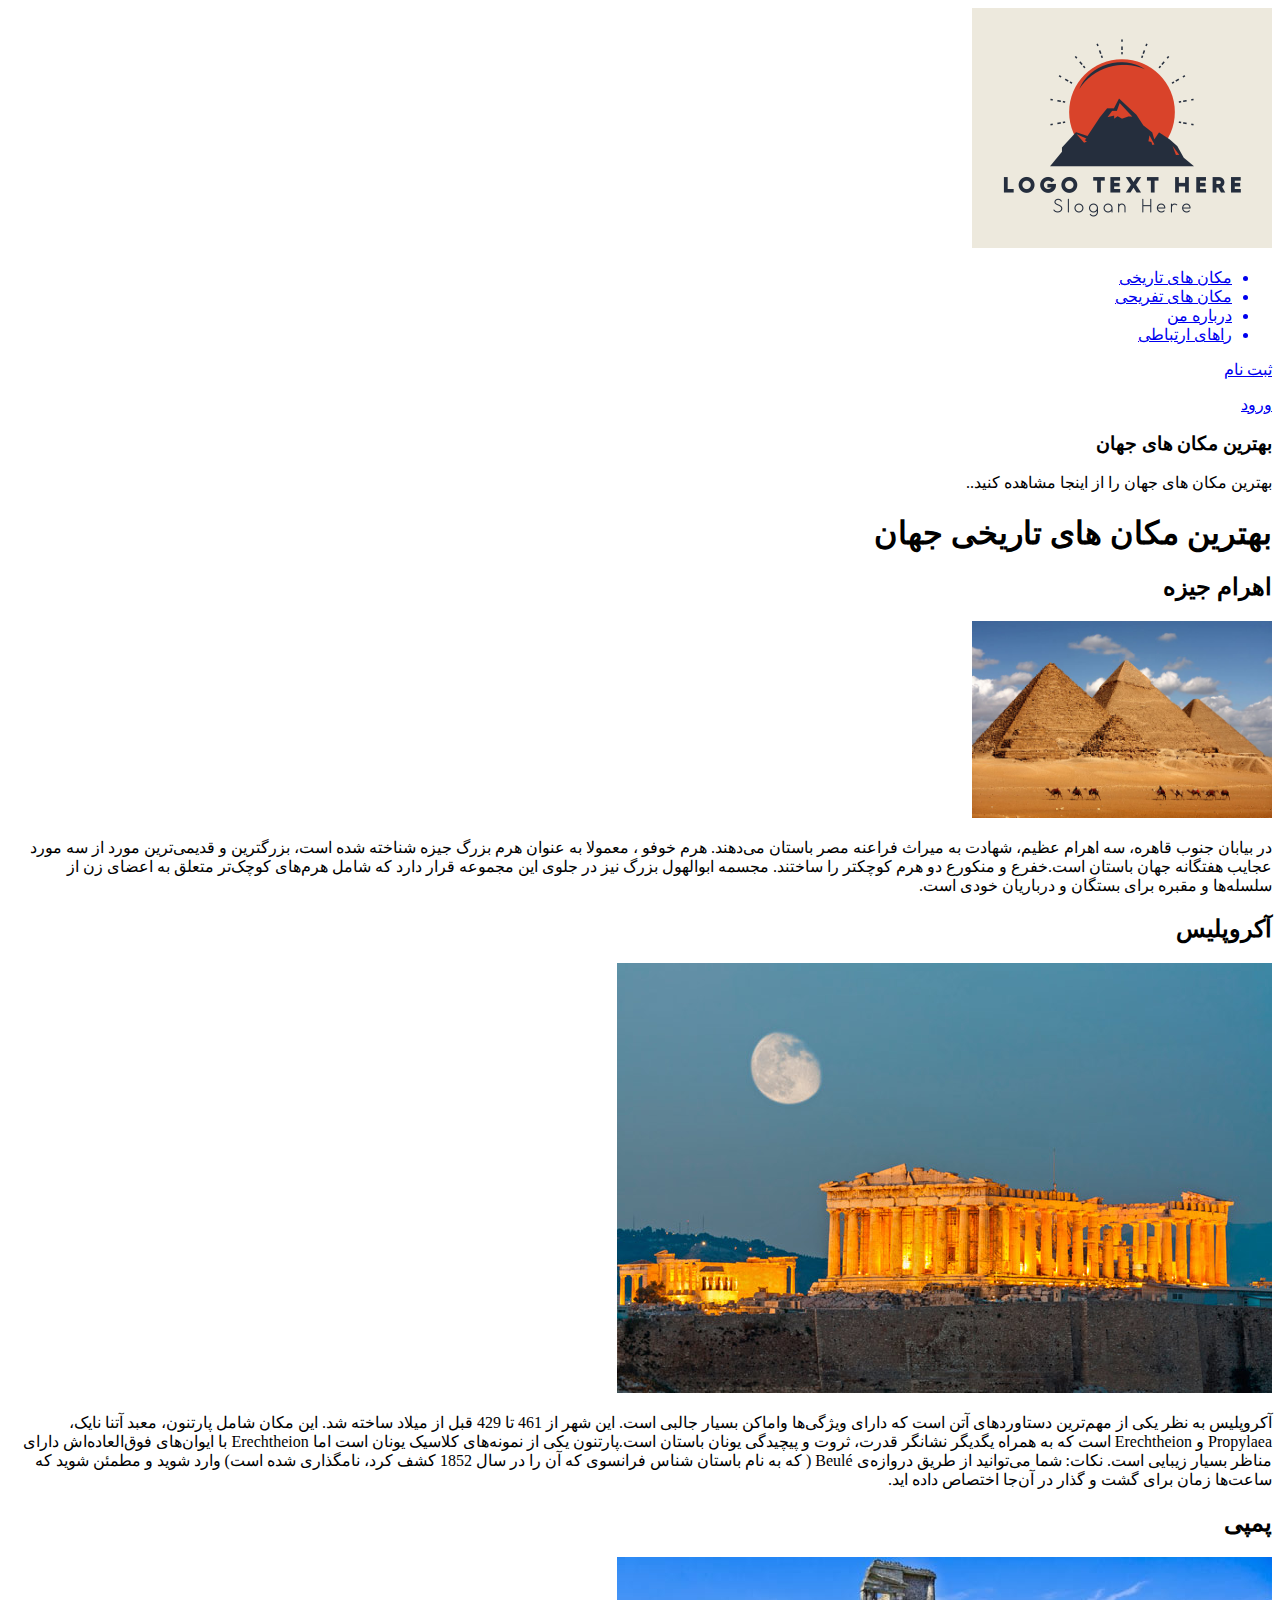
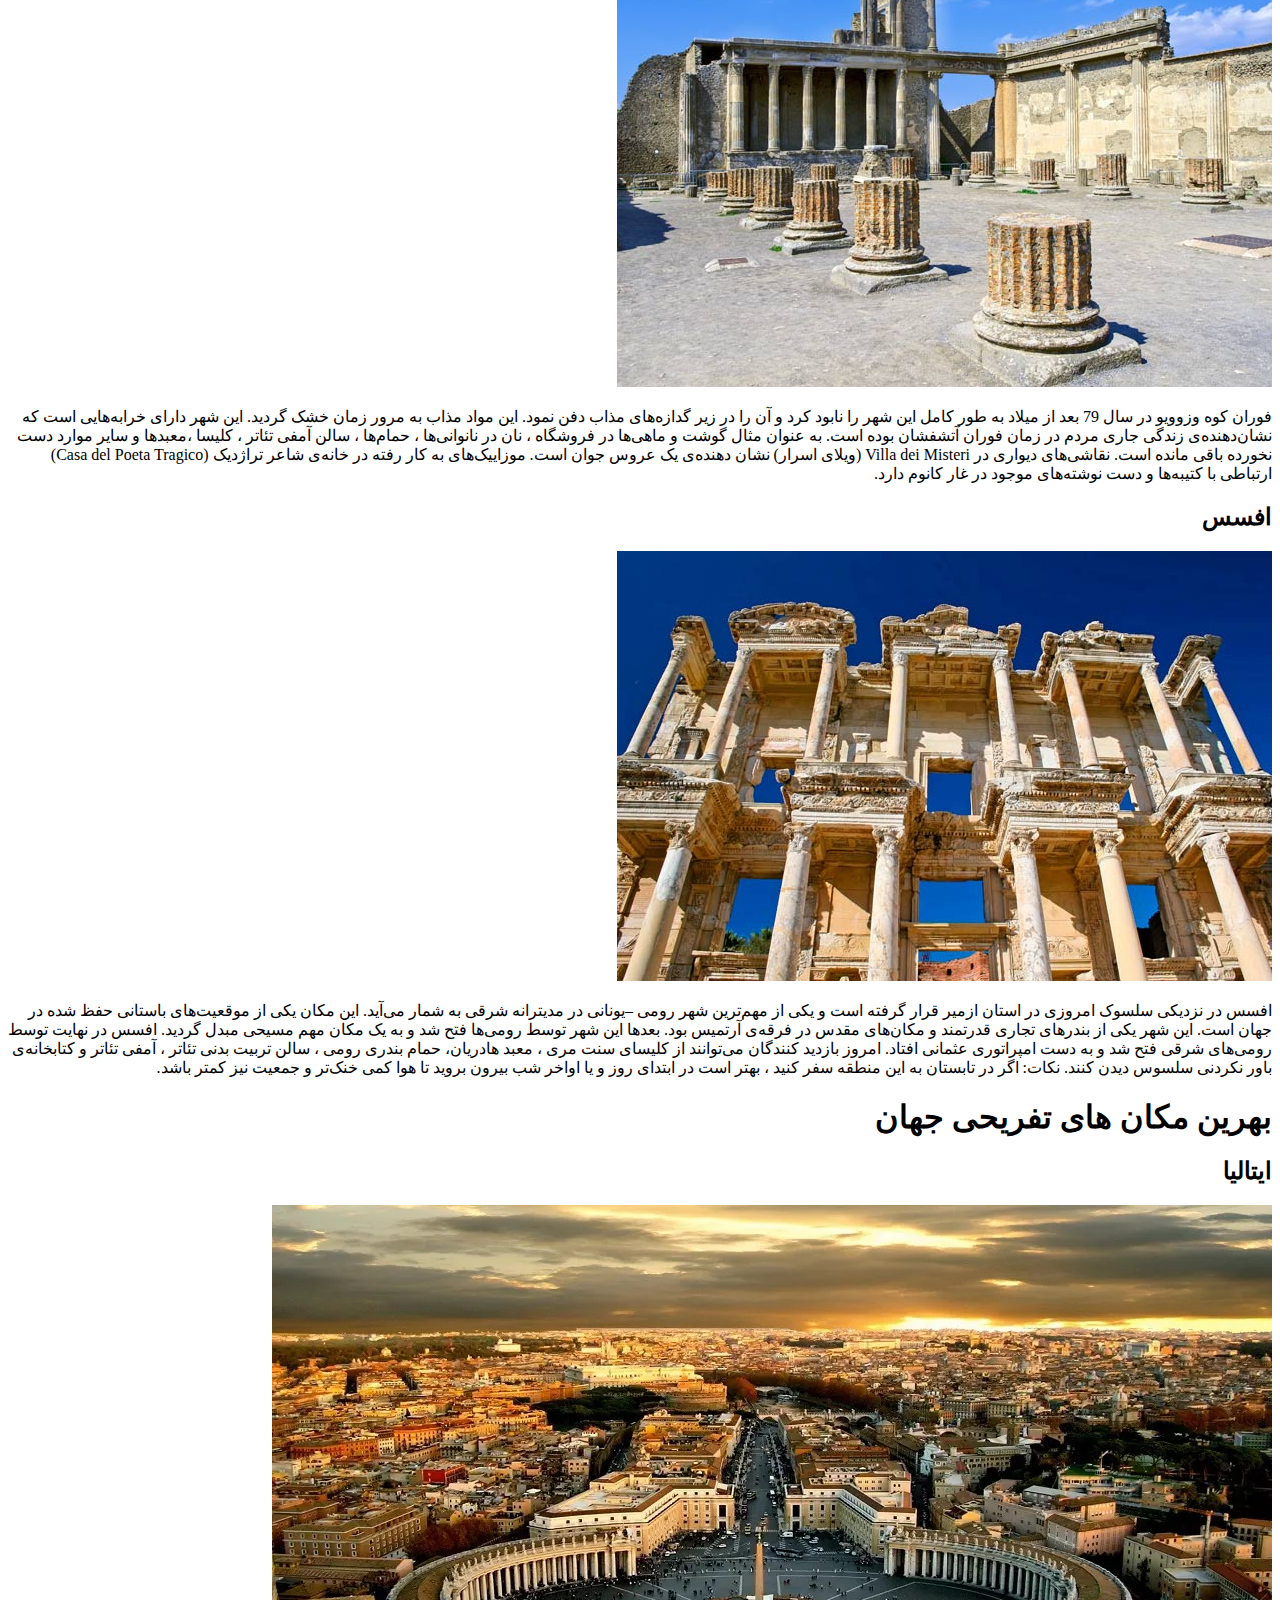
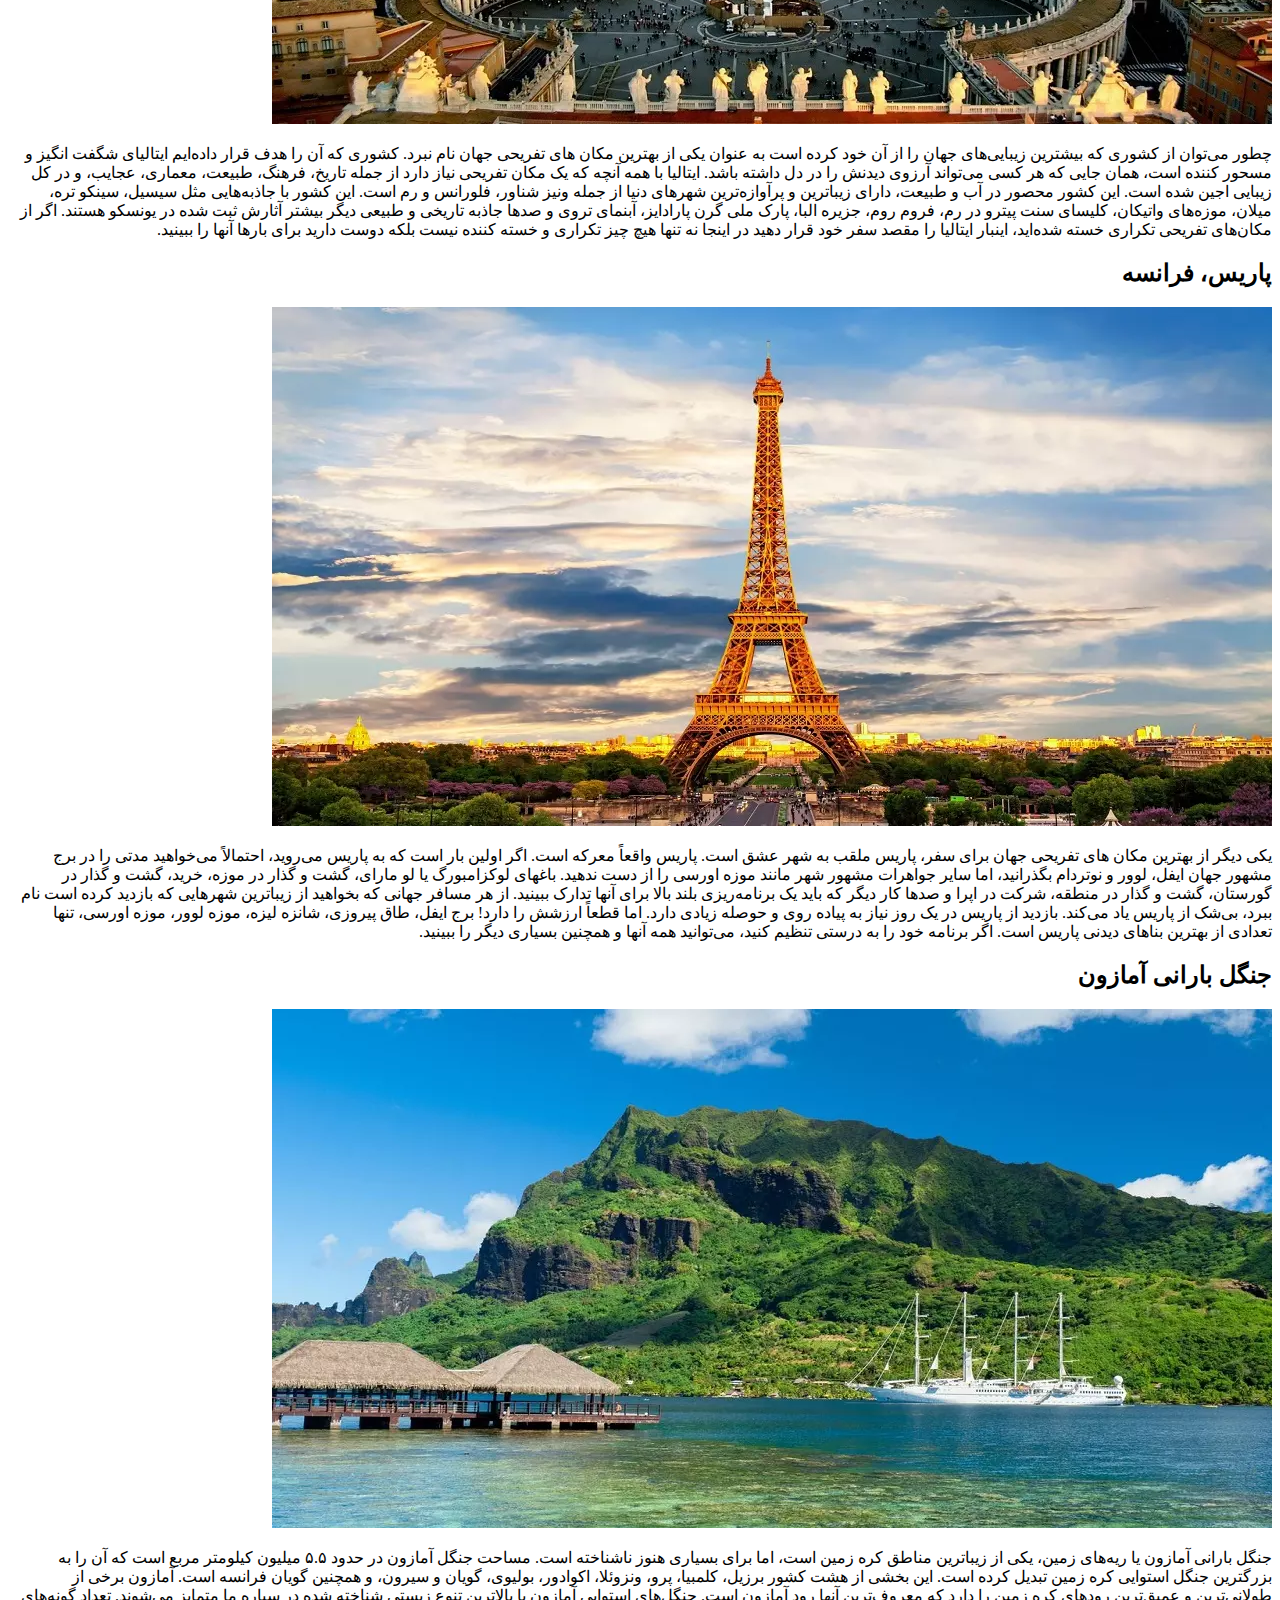
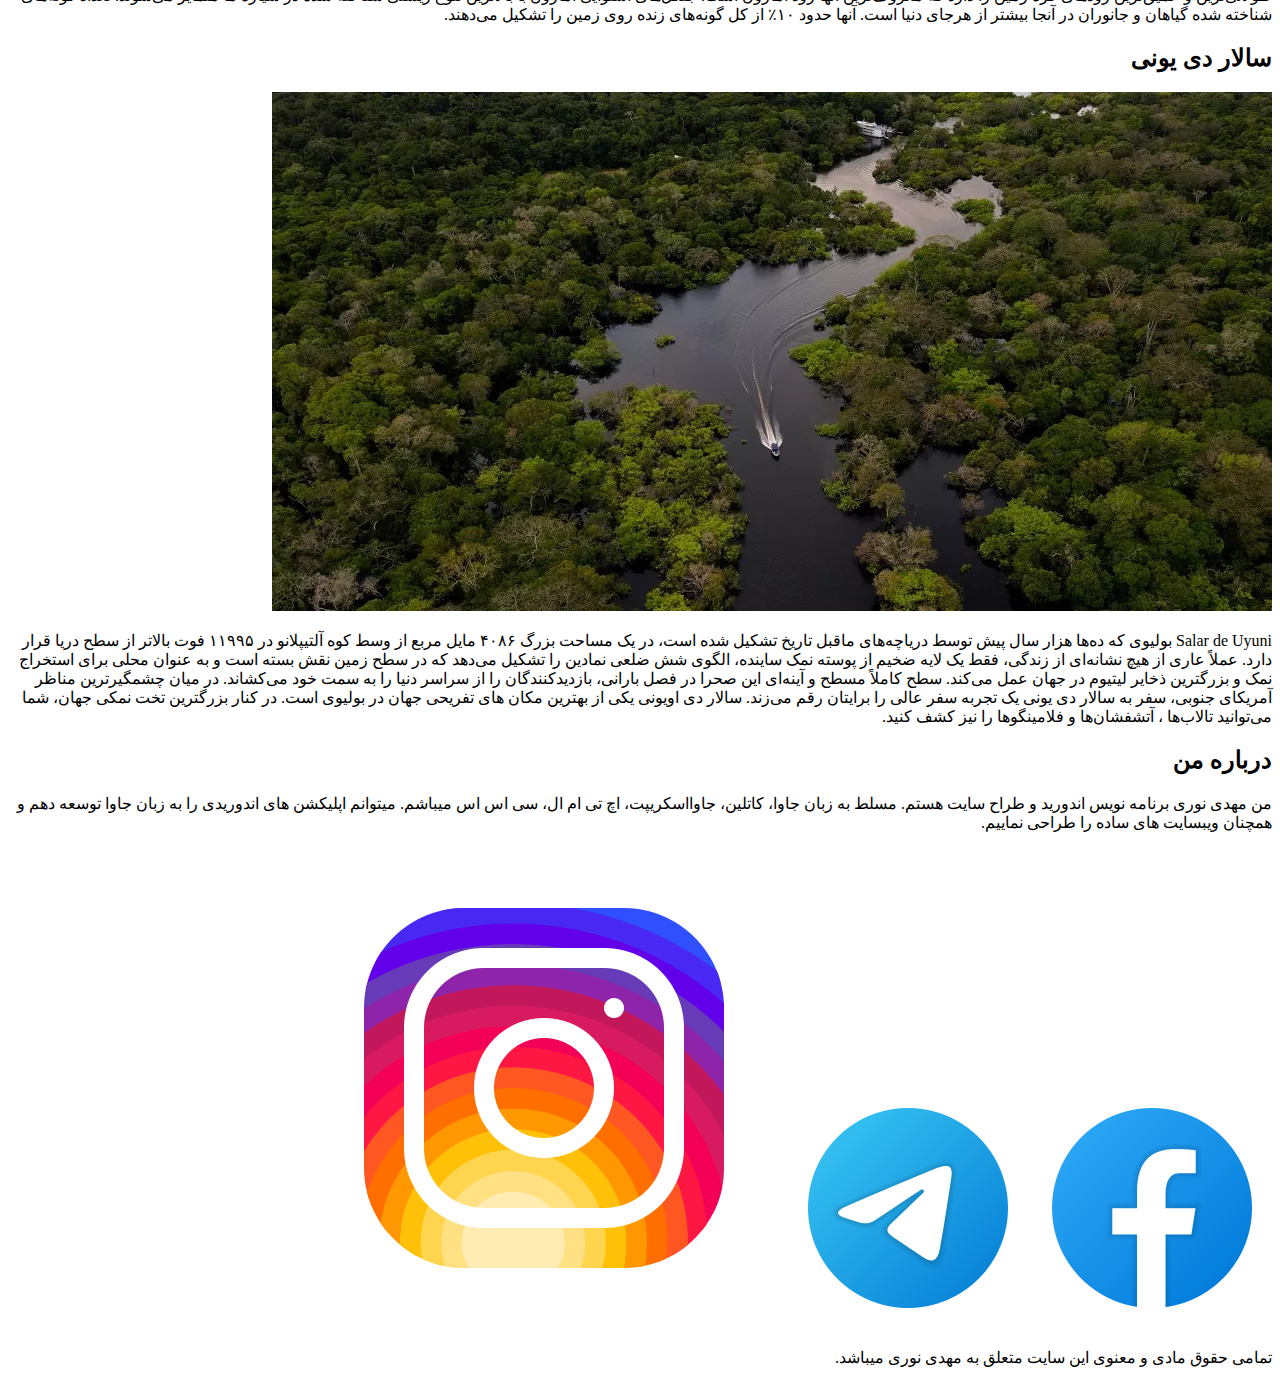
==== index.html @ 06617dd2 "Add files via upload" ====
<!DOCTYPE html>
<html dir="rtl">
<head>
    <meta charset="UTF-8">
  
    <title>گردشگری دور جهان</title>

    <link rel="stylesheet" href="styles/style.css">
</head>
<body>

    <div class="container">

            <div class="header_top">
                <div class="header_right">
                    <img class="logo" src="images/logo.png" style="background-color:#288ed9" >
                    <ul  class="menu" >
                      <a href="#tarikhi">  <li   class="item">مکان های تاریخی</li></a>
                       <a href="#tafrihi"> <li  class="item">مکان های تفریحی</li></a>
                       <a href="#aboutme"> <li   class="item">درباره من</li>   </a>
                       <a  href="#cantact"> <li class="item">راهای ارتباطی</li></a>
                    </ul>
                </div>
                <div class="header_left">
                    
                 <a  href="sign_up.html">  <p >ثبت نام</p> </a> 
                    <a href='login.html'><p class="login">ورود</p></a>
                </div>
            </div>

            <div class="header_bottom">

               
                    <h3 class="title" > بهترین مکان های جهان</h3>
                    
                    <p class="desc">بهترین مکان های جهان را از اینجا مشاهده کنید..</p>

                    </div>
              
            </div>
        </div>
        <div class="sections1">
        

            <h1 id="tarikhi" class="section_title">بهترین مکان های تاریخی جهان</h1>
            <div class="section_list">

                <div class="section_item">

                    <h2 class="place_item_title">اهرام جیزه</h2>
                    <img  class="title_image" width="300px"  src="images/giza-pyramids-egypt.jpg" alt="">
                    <p class="place_item_info">در بیابان جنوب قاهره، سه اهرام عظیم، شهادت به میراث فراعنه مصر باستان می‌دهند.

                        هرم خوفو ، معمولا به عنوان هرم بزرگ جیزه شناخته شده است، بزرگترین و قدیمی‌ترین مورد از سه مورد عجایب هفتگانه جهان باستان است.خفرع و منکورع دو هرم کوچکتر را ساختند.
                        
                        مجسمه ابوالهول بزرگ نیز در جلوی این مجموعه قرار دارد که شامل هرم‌های کوچک‌تر متعلق به اعضای زن از سلسله‌ها و مقبره برای بستگان و درباریان خودی است.</p>
                </div>
               <div class="section_item">

                    <h2 class="place_item_title">آکروپلیس</h2>
                    <img src="images/acropolis-greece.jpg">
                    <p class="place_item_info">آکروپلیس به نظر یکی از مهم‌ترین دستاوردهای آتن است که دارای ویژگی‌ها واماکن بسیار جالبی است.

                        این شهر از 461 تا 429 قبل از میلاد ساخته شد. این مکان شامل پارتنون، معبد آتنا نایک، Propylaea و Erechtheion است که به همراه یگدیگر نشانگر قدرت، ثروت و پیچیدگی یونان باستان است.پارتنون یکی از نمونه‌های کلاسیک یونان است اما Erechtheion با ایوان‌های فوق‌العاده‌اش دارای مناظر بسیار زیبایی است.
                        
                        نکات: شما می‌توانید از طریق دروازه‌ی Beulé ( که به نام باستان شناس فرانسوی که آن را در سال 1852 کشف کرد، نامگذاری شده است) وارد شوید و مطمئن شوید که ساعت‌ها زمان برای گشت و گذار در آن‌جا اختصاص داده اید.
                        
                        </p>
                </div>
                 <div class="section_item">

                    <h2 class="place_item_title">پمپی</h2>
                    <img src="images/pompeii-italy.jpg" >
                    <p class="place_item_info">فوران کوه وزوویو در سال 79 بعد از میلاد به طور کامل این شهر را نابود کرد و آن را در زیر گدازه‌های مذاب دفن نمود. این مواد مذاب به مرور زمان خشک گردید. این شهر دارای خرابه‌هایی است که نشان‌دهنده‌ی زندگی جاری مردم در زمان فوران آتشفشان بوده است. به عنوان مثال گوشت و ماهی‌ها در فروشگاه ، نان در نانوانی‌ها ، حمام‌ها ، سالن آمفی تئاتر ، کلیسا ،معبدها و سایر موارد دست نخورده باقی مانده است.

                        نقاشی‌های دیواری در Villa dei Misteri (ویلای اسرار) نشان دهنده‌ی یک عروس جوان است. موزاییک‌های به کار رفته در خانه‌ی شاعر تراژدیک (Casa del Poeta Tragico) ارتباطی با کتیبه‌ها و دست نوشته‌های موجود در غار کانوم دارد.</p>        </div>
                 <div class="section_item">

                    <h2 class="place_item_title">افسس</h2>
                    <img src="images/ephesus-turkey.jpg" >
                    <p class="place_item_info">افسس در نزدیکی سلسوک امروزی در استان ازمیر قرار گرفته است و یکی از مهم‌ترین شهر رومی –یونانی در مدیترانه شرقی به شمار می‌آید.

                        این مکان یکی از موقعیت‌های باستانی حفظ شده در جهان است. این شهر یکی از بندر‌های تجاری قدرتمند و مکان‌های مقدس در فرقه‌ی آرتمیس بود. بعدها این شهر توسط رومی‌ها فتح شد و به یک مکان مهم مسیحی مبدل گردید.
                        
                        افسس در نهایت توسط رومی‌های شرقی فتح شد و به دست امپراتوری عثمانی افتاد. امروز بازدید کنندگان می‌توانند از کلیسای سنت مری ، معبد هادریان، حمام بندری رومی ، سالن تربیت بدنی تئاتر ، آمفی تئاتر و کتابخانه‌ی باور نکردنی سلسوس دیدن کنند.
                        
                        نکات: اگر در تابستان به این منطقه سفر کنید ، بهتر است در ابتدای روز و یا اواخر شب بیرون بروید تا هوا کمی خنک‌تر و جمعیت نیز کمتر باشد.</p>
                </div>
              

            </div>
        </div>

        
        <div id="tafrihi" class="sections2" >
        

            <h1 class="section_title">بهرین مکان های تفریحی جهان</h1> 
            <div class="section_list">

                <div class="section_item">

                    <h2 class="place_item_title">ایتالیا</h2>
                    <img  class="title_image" src="images/italia.jpg" >
                    <p class="place_item_info">چطور می‌توان از کشوری که بیشترین زیبایی‌های جهان را از آن خود کرده است به عنوان یکی از بهترین مکان های تفریحی جهان نام نبرد. کشوری که آن را هدف قرار داده‌ایم ایتالیای شگفت انگیز و مسحور کننده است، همان جایی که هر کسی می‌تواند آرزوی دیدنش را در دل داشته باشد. ایتالیا با همه آنچه که یک مکان تفریحی نیاز دارد از جمله تاریخ، فرهنگ، طبیعت، معماری، عجایب، و در کل زیبایی‌ اجین شده است.

                        این کشور محصور در آب و طبیعت، دارای زیباترین و پرآوازه‌ترین شهرهای دنیا از جمله ونیز شناور، فلورانس و رم است. این کشور با جاذبه‌هایی مثل سیسیل، سینکو تره، میلان، موزه‌های واتیکان، کلیسای سنت پیترو در رم، فروم روم، جزیره البا، پارک ملی گرن پارادایز، آبنمای تروی و صدها جاذبه تاریخی و طبیعی دیگر بیشتر آثارش ثبت شده در یونسکو هستند. اگر از مکان‌های تفریحی تکراری خسته شده‌اید، اینبار ایتالیا را مقصد سفر خود قرار دهید در اینجا نه تنها هیچ چیز تکراری و خسته کننده نیست بلکه دوست دارید برای بارها آنها را ببینید.</p>
                </div>
               <div class="section_item">

                    <h2 class="place_item_title">پاریس، فرانسه</h2>
                    <img src="images/eiffel-tower-in-paris.jpg" alt="">
                    <p class="place_item_info">یکی دیگر از بهترین مکان های تفریحی جهان برای سفر، پاریس ملقب به شهر عشق است. پاریس واقعاً معرکه است. اگر اولین بار است که به پاریس می‌روید، احتمالاً می‌خواهید مدتی را در برج مشهور جهان ایفل، لوور و نوتردام بگذرانید، اما سایر جواهرات مشهور شهر مانند موزه اورسی را از دست ندهید. باغهای لوکزامبورگ یا لو مارای، گشت و گذار در موزه، خرید، گشت و گذار در گورستان، گشت و گذار در منطقه، شرکت در اپرا و صدها کار دیگر که باید یک برنامه‌ریزی بلند بالا برای آنها تدارک ببینید.

                        از هر مسافر جهانی که بخواهید از زیباترین شهرهایی که بازدید کرده است نام ببرد، بی‌شک از پاریس یاد می‌کند. بازدید از پاریس در یک روز نیاز به پیاده روی و حوصله زیادی دارد. اما قطعاً ارزشش را دارد! برج ایفل، طاق پیروزی، شانزه لیزه، موزه لوور، موزه اورسی، تنها تعدادی از بهترین بناهای دیدنی پاریس است. اگر برنامه خود را به درستی تنظیم کنید، می‌توانید همه آنها و همچنین بسیاری دیگر را ببینید.</p>
                </div>
                 <div class="section_item">

                    <h2 class="place_item_title">جنگل بارانی آمازون</h2>
                    <img src="images/amazon.jpg" alt="">
                    <p class="place_item_info">جنگل‌ بارانی آمازون یا ریه‌های زمین، یکی از زیباترین مناطق کره زمین است، اما برای بسیاری هنوز ناشناخته است. مساحت جنگل آمازون در حدود ۵.۵ میلیون کیلومتر مربع است که آن را به بزرگترین جنگل استوایی کره زمین تبدیل کرده است. این بخشی از هشت کشور برزیل، کلمبیا، پرو، ونزوئلا، اکوادور، بولیوی، گویان و سیرون، و همچنین گویان فرانسه است.

                        آمازون برخی از طولانی‌ترین و عمیق‌ترین رودهای کره زمین را دارد که معروف‌ترین آنها رود آمازون است. جنگل‌های استوایی آمازون با بالاترین تنوع زیستی شناخته شده در سیاره ما متمایز می‌شوند. تعداد گونه‌های شناخته شده گیاهان و جانوران در آنجا بیشتر از هرجای دنیا است. آنها حدود ۱۰٪ از کل گونه‌های زنده روی زمین را تشکیل می‌دهند.</p>
                </div>
                 <div class="section_item">

                    <h2 class="place_item_title">سالار دی یونی</h2>
                    <img src="images/duni.jpg" alt="">
                    <p class="place_item_info">Salar de Uyuni بولیوی که ده‌ها هزار سال پیش توسط دریاچه‌های ماقبل تاریخ تشکیل شده است، در یک مساحت بزرگ ۴۰۸۶ مایل مربع از وسط کوه آلتیپلانو در ۱۱۹۹۵ فوت بالاتر از سطح دریا قرار دارد. عملاً عاری از هیچ نشانه‌ای از زندگی، فقط یک لایه ضخیم از پوسته نمک ساینده، الگوی شش ضلعی نمادین را تشکیل می‌دهد که در سطح زمین نقش بسته است و به عنوان محلی برای استخراج نمک و بزرگترین ذخایر لیتیوم در جهان عمل می‌کند.

                        سطح کاملاً مسطح و آینه‌ای این صحرا در فصل بارانی، بازدیدکنندگان را از سراسر دنیا را به سمت خود می‌کشاند. در میان چشمگیرترین مناظر آمریکای جنوبی، سفر به سالار دی یونی یک تجربه سفر عالی را برایتان رقم می‌زند. سالار دی اویونی  یکی از بهترین مکان های تفریحی جهان در بولیوی است. در کنار بزرگترین تخت نمکی جهان، شما می‌توانید تالاب‌ها ، آتشفشان‌ها و فلامینگوها را نیز کشف کنید.</p>
                </div>
            

            </div>
        </div>


        <div id="aboutme" class="about">

            <div class="circle">
                <h2 id="about">
                    درباره من
                </h2>
                <p class="about-text">
                  
                    من مهدی نوری برنامه نویس اندورید و طراح سایت هستم. 
                    مسلط به زبان جاوا، کاتلین، جاوااسکریپت، اچ تی ام ال، سی اس اس میباشم.
                    میتوانم اپلیکشن های اندوریدی را به زبان جاوا توسعه دهم و همچنان ویبسایت های ساده را طراحی نماییم.


                </p>
            </div>
            </div>
            <div class="footer">
            
                <div id="cantact" class="container-media">
            
                    <img class="img-media" src="images/facebook.png" alt="">
                    <img class="img-media" src="images/telegram.png" alt="">
                    <img class="img-media" src="images/instagram.png" alt="">
            
                </div>
            
                <p> تمامی حقوق مادی و معنوی این سایت متعلق به مهدی نوری میباشد.</p>
            </div>
    
</body>
</html>
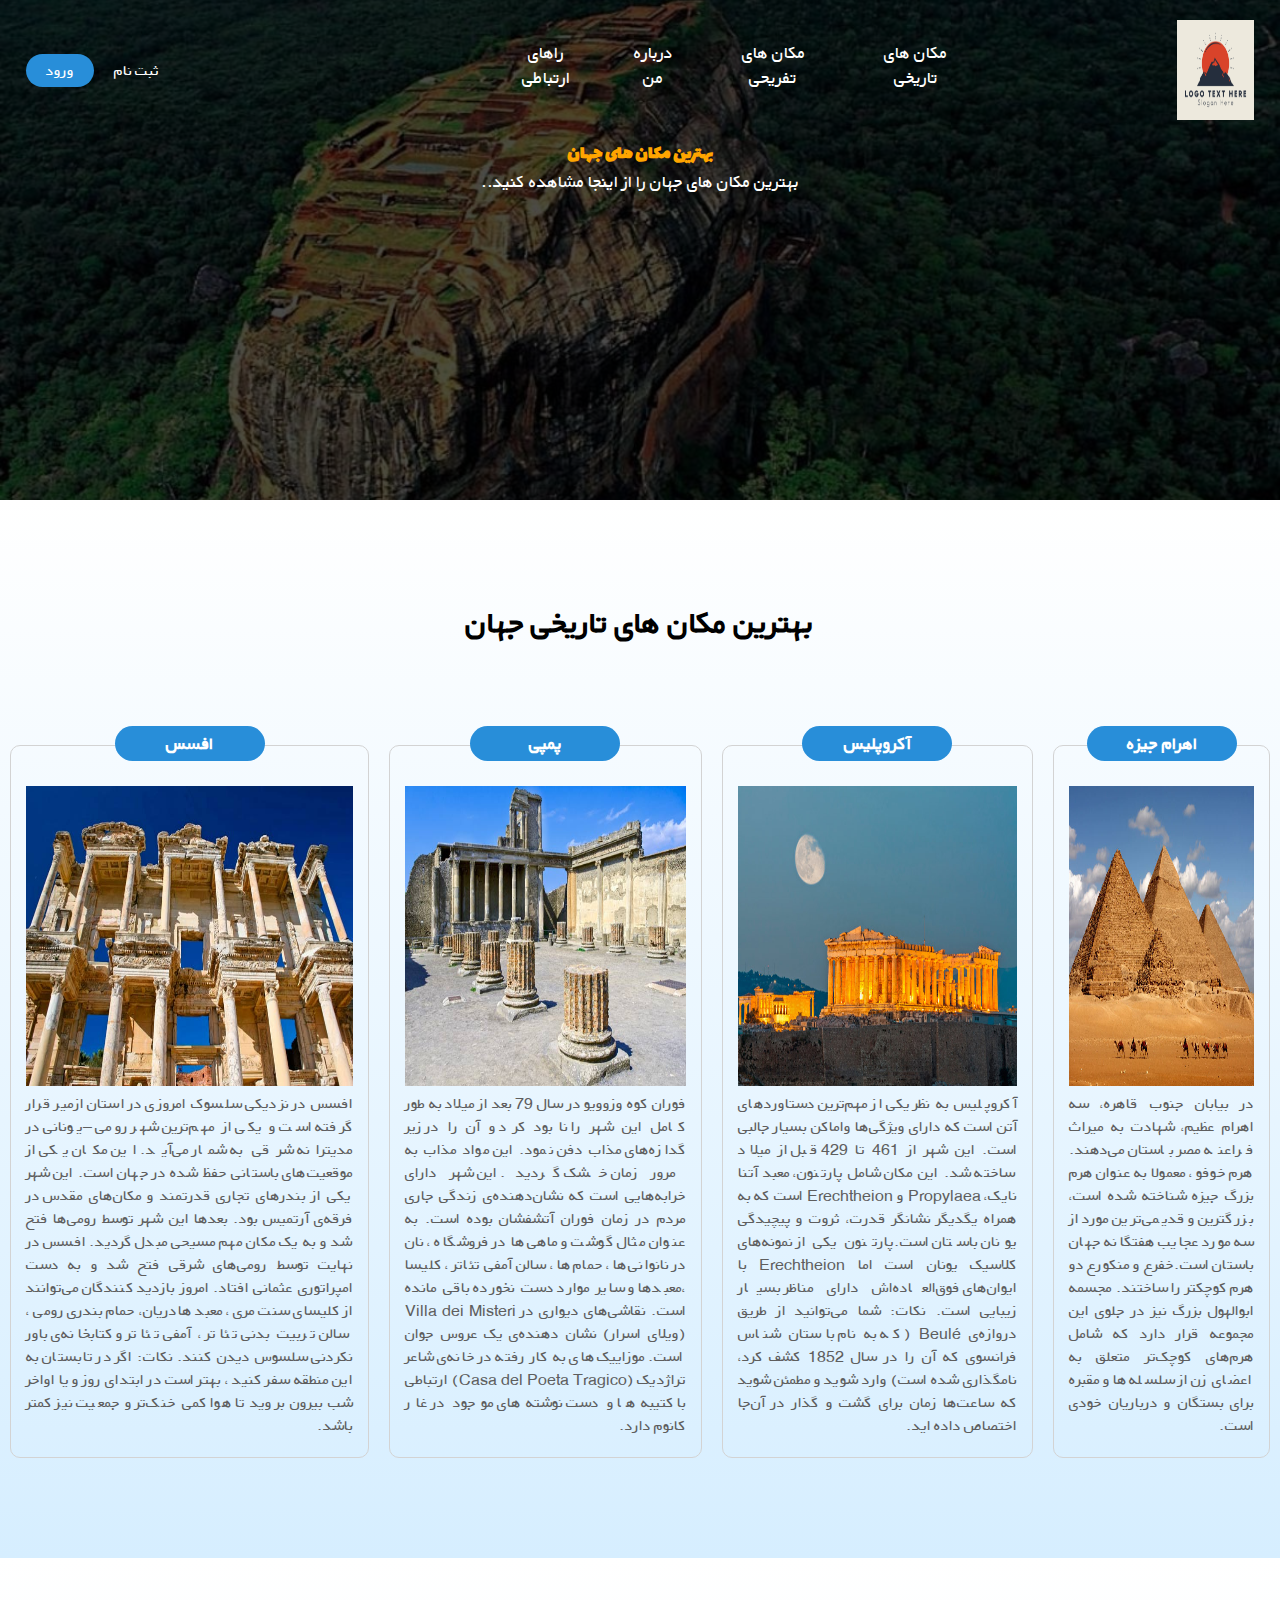
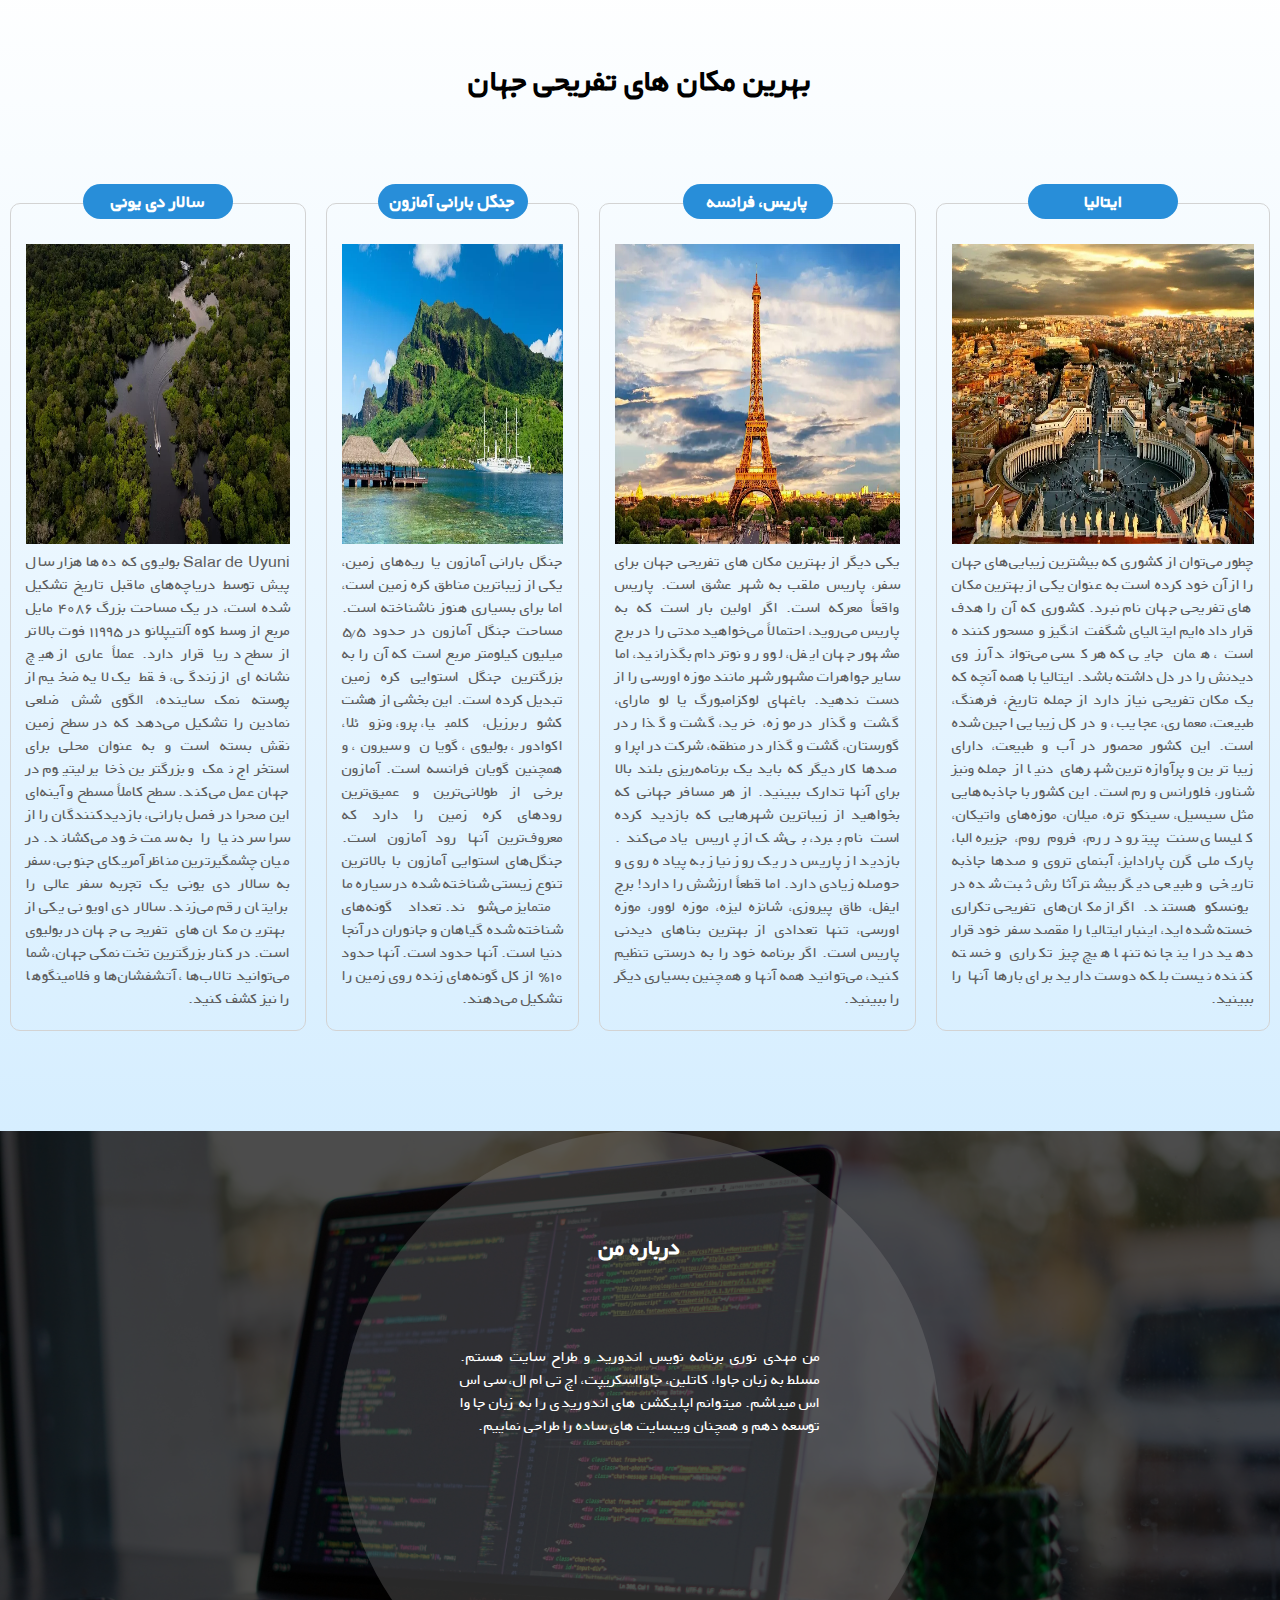
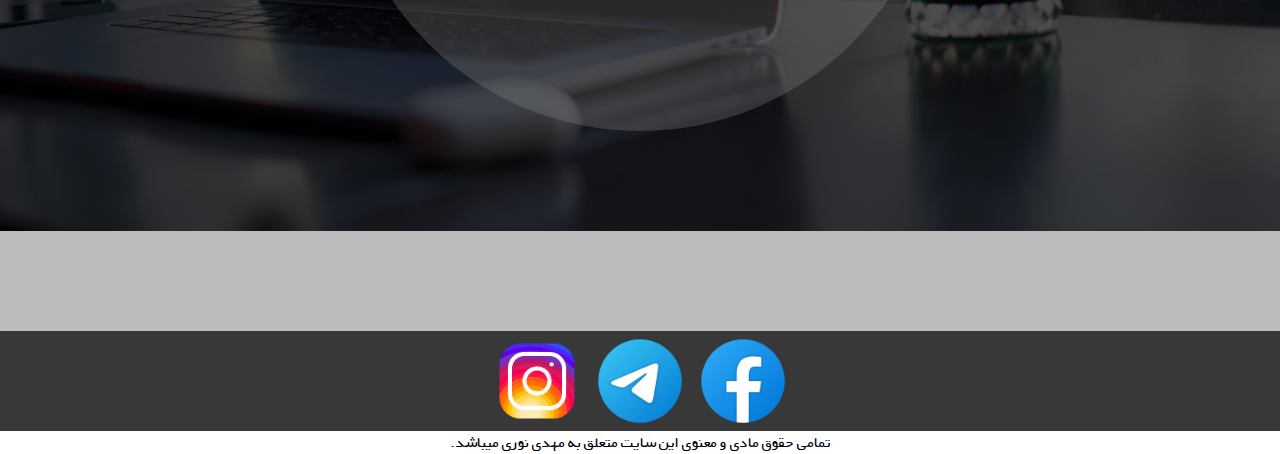
==== commit a0553f2e: "Update index.html" ====
--- a/index.html
+++ b/index.html
@@ -3,10 +3,12 @@
 <html dir="rtl">
 <head>
     <meta charset="UTF-8">
+    
+        <link rel="stylesheet" href="Styles/style.css">
   
     <title>گردشگری دور جهان</title>
 
-    <link rel="stylesheet" href="styles/style.css">
+ 
 </head>
 <body>
 
@@ -167,4 +169,4 @@
             </div>
     
 </body>
-</html>+</html>
--- a/Styles/style.css
+++ b/Styles/style.css
@@ -0,0 +1,239 @@
+
+@font-face {
+    font-family: BeYakan;
+    src: url("../fonts/BYekan+.ttf") format("truetype");
+}
+@font-face {
+    font-family: "lalezar";
+    src: url("../fonts/Lalezar.woff") format("woff");
+}
+
+* {
+
+    margin: 0;
+    padding: 0;
+    box-sizing: border-box;
+
+}
+html{
+
+    scroll-behavior: smooth;
+}
+a:link { text-decoration: none; }
+body {
+
+    font-family: BeYakan, Tahoma;
+}
+
+.container{
+
+
+    margin-left: auto;
+    margin-right: auto;
+    text-align: center;
+    background-image: url("../images/Jowhareh_galleries_poster_26c56018-aefa-4a43-b525-3ff03535ac10.jpeg");
+
+    background-color: rgba(0,0,0, 0.7);
+
+    height: 500px;
+    background-repeat: no-repeat;
+    background-size: cover;
+    color: white;
+    background-position: center;
+    background-blend-mode: color-dodge;
+
+
+}
+
+.header_top{
+
+    display: flex;
+    justify-content: space-around;
+    align-items: center;
+    padding: 20px 0;
+}
+
+
+.header_left {
+
+    display: flex;
+    justify-content: left;
+    margin-right: 20%;
+}
+
+.header_left p {
+    padding: 5px 20px;
+    color:white;
+}
+
+.header_left .login {
+
+    background-color: #288ed9;
+    color: #fff;
+    border-radius: 30px;
+
+}
+
+
+.header_right {
+
+    display: flex;
+    justify-content: left;
+    width: 60%;
+
+}
+
+.logo {
+
+    display: flex;
+    width: 10%;
+    height: 100px;
+    justify-content: left;
+    margin-left: 1%;
+}
+
+.menu{
+
+    list-style: none;
+    display: flex;
+    justify-content: center;
+    padding-right: 30px;
+    margin-right: 20%;
+}
+
+.item {
+
+    padding: 20px 20px;
+    color: white;
+    font-size: 18px;
+
+
+}
+
+ .item:hover{
+
+    color: orange;
+ }
+.header_bottom {
+
+    justify-content: center;
+    align-items: center;
+}
+
+.header_bottom .title{
+
+    color: orange;
+    display: block;
+    font-family: lalezar;
+}
+
+.header_bottom .desc{
+    font-size: 18px;
+    justify-content:center;
+}
+ 
+
+/* بخش اطلاعات*/
+
+.sections1, .sections2{
+
+    background: linear-gradient(to bottom,rgba(214,238,255,0) 0,#d6eeff 100%);
+
+}
+
+.section_title{
+    
+    text-align: center;
+    padding-top: 100px;
+}
+.section_list{
+    display: flex;
+    padding: 100px 0;
+}
+.section_item{
+
+    margin: 0 10px;
+    padding: 40px 15px 20px;
+    border: 1px solid lightgray;
+    border-radius: 10px;
+    text-align: justify;
+    color: #5e5e5e;
+    position: relative;
+}
+.place_item_title{
+    position:absolute;
+    width: 150px;
+background-color: #288ed9;
+color: #fff;
+top: -20px;
+text-align: center;
+border-radius: 25px;
+padding:5px  10px;
+left:0;
+right: 0;
+margin: auto;
+font-size: large;
+
+
+
+
+}
+.section_item img{
+   
+    width: 100%;
+    height: 300px;
+
+    
+}
+.place_item_info{
+    width: 100%;
+    height: 100%;
+    justify-self: auto;
+   
+
+}
+
+.about{
+
+    height: 700px;
+    background-image: url('../images/bg-footer.jpg');
+
+    background-size: cover;
+    text-align: center;
+    background-color: rgba(0,0,0, 0.7);
+    background-blend-mode: darken;
+    color: white;
+
+}
+.circle{
+    width: 600px;
+    height: 600px;
+    border-radius: 50%;
+    margin: auto;
+    background-color: rgba(135, 135,135, 0.3);
+
+    padding: 100px 120px;
+
+
+}
+.about-text{
+
+margin-top: 80px;
+text-align: justify;
+}
+.footer{
+    background-color: #bbbbbb;
+    height: 200px;
+    padding-top: 100px;
+    text-align: center;
+}
+.container-media{
+    height: 100px;
+    background-color: rgba(0,0,0, 0.7);
+
+}
+.img-media{
+    width: 100px;
+    height: 100px;
+    
+}
